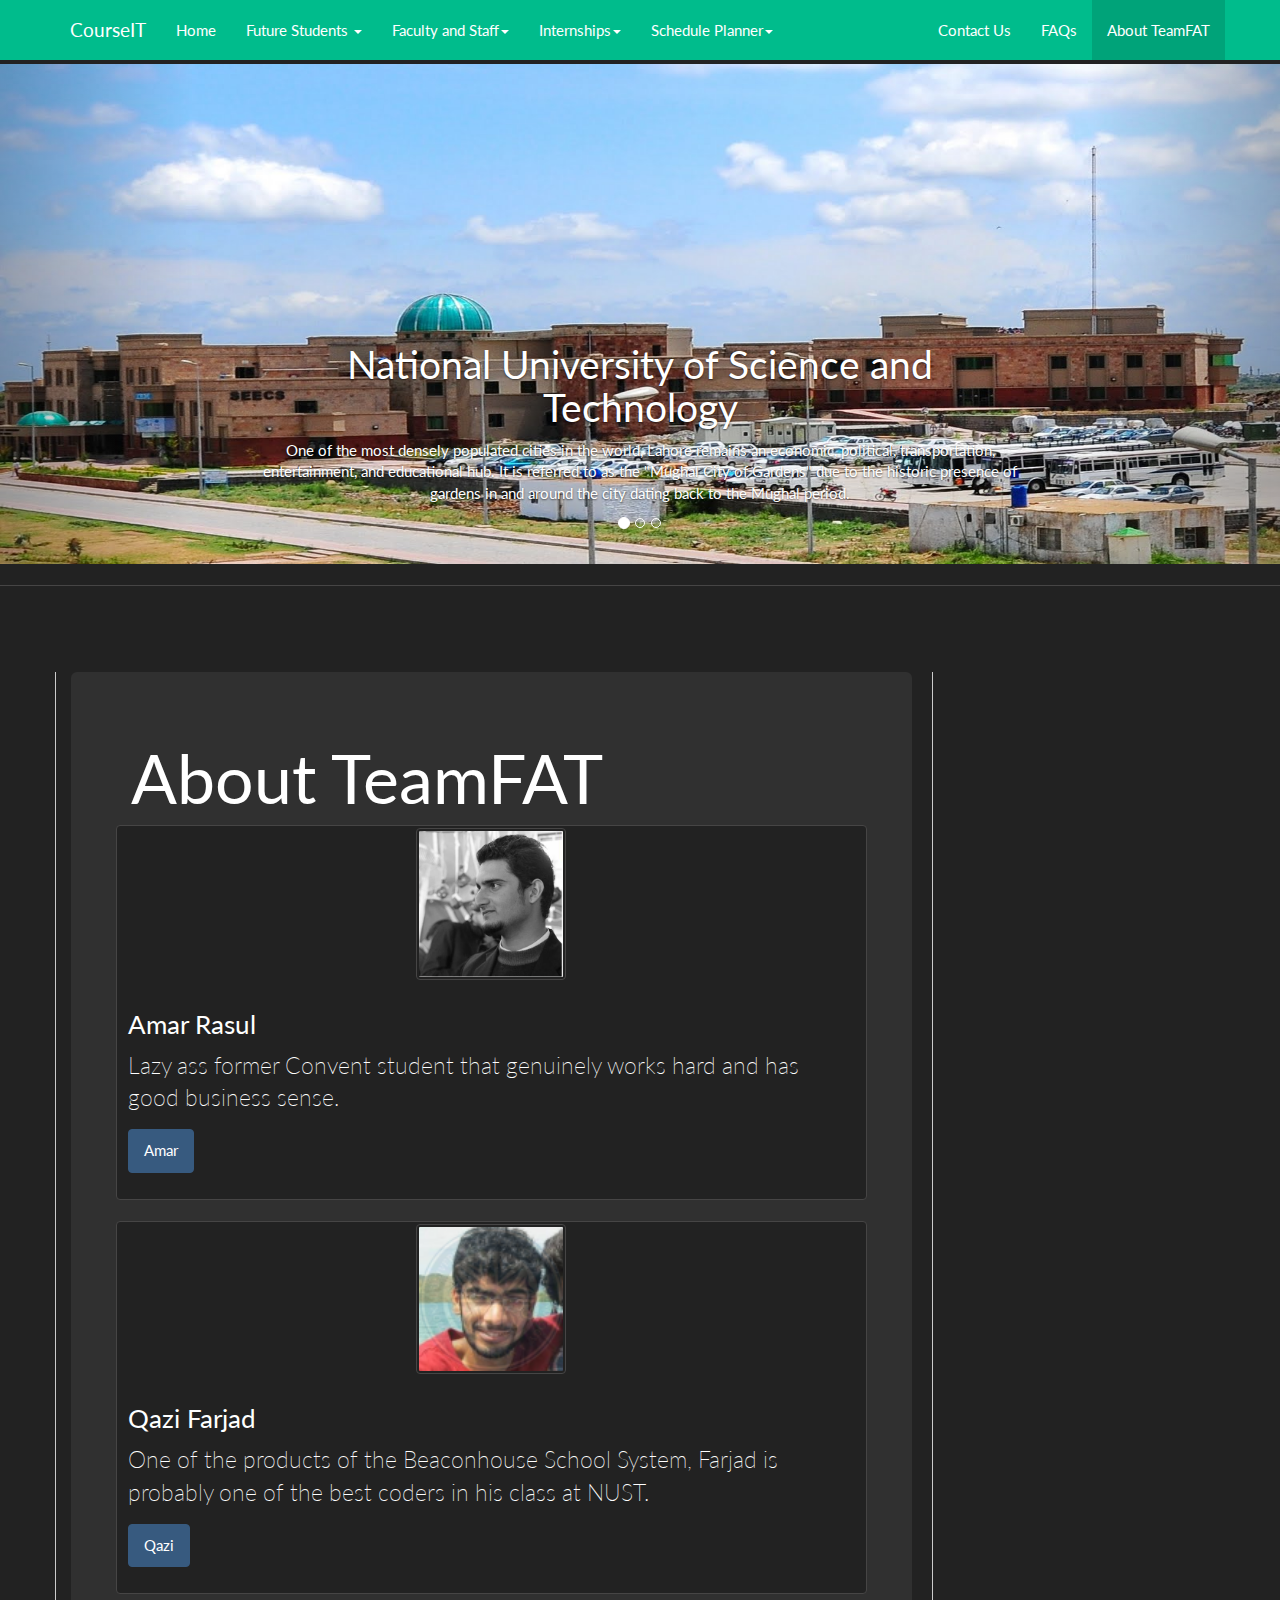
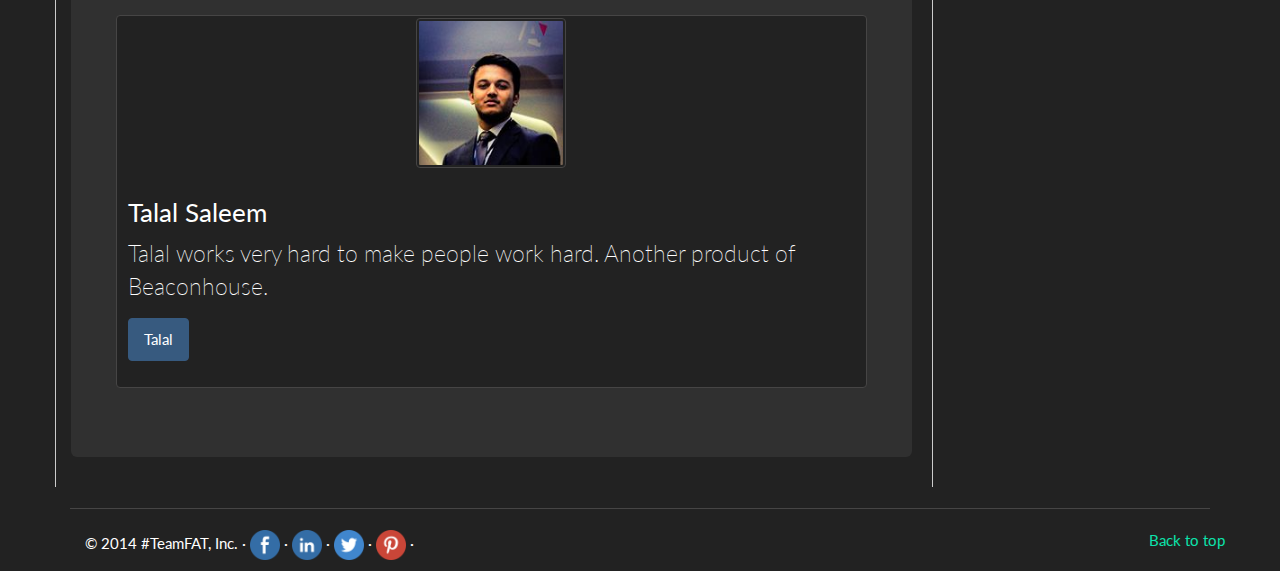
==== CourseIT_Proj/web/AboutTeamFAT.html @ bc56a55a "Linked AboutUs page, and minor other changes. 	new file:   CourseIT_Proj/web/AboutTeamFAT.html 	modi" ====
<!DOCTYPE html>
<html lang="en">
  <head>
    <meta charset="utf-8">
    <meta http-equiv="X-UA-Compatible" content="IE=edge">
    <meta name="viewport" content="width=device-width, initial-scale=1">
	<link rel="stylesheet" href="Dependencies\bootstrap.css" media="screen">

	
	
	
    <title>About TeamFAT</title>

    <!-- Bootstrap core CSS -->
    <link href="bootstrap.min.css" rel="stylesheet" type ="text/css">

    <!-- Custom styles for this template -->
    <link href="navbar-fixed-top.css" rel="stylesheet">
	
	<style>

	</style>

  </head>

  

    <!-- Fixed navbar -->
    <div class="navbar navbar-inverse navbar-fixed-top" role="navigation">
      <div class="container">
        <div class="navbar-header">
          <button type="button" class="navbar-toggle" data-toggle="collapse" data-target=".navbar-collapse">
            <span class="sr-only">Toggle navigation</span>
            <span class="icon-bar"></span>
            <span class="icon-bar"></span>
            <span class="icon-bar"></span>
          </button>
          <a class="navbar-brand" href="index.html">CourseIT</a>
        </div>
        <div class="navbar-collapse collapse">
          <ul class="nav navbar-nav">
            <li><a href="index.html">Home</a></li>
          
       
           <li class="dropdown">
              <a href="#" class="dropdown-toggle" data-toggle="dropdown">Future Students <b class="caret"></b></a>
              <ul class="dropdown-menu">
                <li><a href="#">Apply Now</a></li>
                <li><a href="#">Undergraduate Courses</a></li>
                <li><a href="#">Postgraduate Courses</a></li>
				 <li><a href="#">Internal Courses</a></li>
              </ul>
            </li>
			


			<li class="dropdown">
              <a href="#" class="dropdown-toggle" data-toggle="dropdown">Faculty and Staff<b class="caret"></b></a>
              <ul class="dropdown-menu">
                <li><a href="#">Course Rankings</a></li>
                <li><a href="#">Teacher Profiles</a></li>
                <li><a href="#">Professional Development</a></li>
				 <li><a href="#">Employment Opportunities</a></li>
              </ul>
            </li>
			
			<li class="dropdown">
              <a href="#" class="dropdown-toggle" data-toggle="dropdown">Internships<b class="caret"></b></a>
              <ul class="dropdown-menu">
                <li><a href="#">Foreign Linkages</a></li>
                <li><a href="#">Internship Opportunities</a></li>
              </ul>
            </li>
			
			<li class="dropdown">
              <a href="#" class="dropdown-toggle" data-toggle="dropdown">Schedule Planner<b class="caret"></b></a>
              <ul class="dropdown-menu">
                <li><a href="#">Calendar</a></li>
                <li><a href="#">Class Timings</a></li>
				<li><a href="#">Make a payment</a></li>
              </ul>
            </li>
			

          </ul>
          <ul class="nav navbar-nav navbar-right">
            <li><a href="../navbar/">Contact Us</a></li>
            <li><a href="../navbar-static-top/">FAQs</a></li>
            <li class="active"><a href="./">About TeamFAT</a></li>
          </ul>
        </div><!--/.nav-collapse -->
      </div>
    </div>
	
	 <hr class="featurette-divider">
	</br>


	  <!-- Carousel
    ================================================== -->
    <div id="myCarousel" class="carousel slide" data-ride="carousel">
      <!-- Indicators -->
      <ol class="carousel-indicators">
        <li data-target="#myCarousel" data-slide-to="0" class="active"></li>
        <li data-target="#myCarousel" data-slide-to="1"></li>
        <li data-target="#myCarousel" data-slide-to="2"></li>
      </ol>
      <div class="carousel-inner">
        <div class="item active">
          <img src="Images\nust_1.jpg" style="height:500px;width:100%;" alt="First slide">
          <div class="container">
            <div class="carousel-caption">
              <h1>National University of Science and Technology</h1>
              <p>One of the most densely populated cities in the world, Lahore remains an economic, political, transportation, entertainment, and educational hub. It is referred to as the "Mughal City of Gardens" due to the historic presence of gardens in and around the city dating back to the Mughal period.</p>
			  
            </div>
          </div>
        </div>
        <div class="item">
          <img src="Images\lums.jpg" style="height:500px;width:100%;"  alt="Second slide">
          <div class="container">
            <div class="carousel-caption">
              <h1>Lahore University of Managemetn and Sciences</h1>
              <p>Forever Supportor</p>
             
            </div>
          </div>
        </div>
		 <div class="item">
          <img src="Images\Harvard.jpg" style="height:500px;width:100%;"  alt="Third slide">
          <div class="container">
            <div class="carousel-caption">
              <h1>Harvard Business School</h1>
              <p>Forever Supportor</p>
            </div>
          </div>
        </div>
       
      </div>
      <a class="left carousel-control" href="#myCarousel" data-slide="prev"><span class="glyphicon glyphicon-chevron-left"></span></a>
      <a class="right carousel-control" href="#myCarousel" data-slide="next"><span class="glyphicon glyphicon-chevron-right"></span></a>
    </div><!-- /.carousel -->


 <hr class="featurette-divider">

    <div class="container" style="color:white">
	
      <br>
	    <br>
		  <br>
		    
<div class="row">
	  
	   <!--<div class="col-md-3">
     <h2>News And Events</h2>
          <ul class="media-list">
  <li class="media">
    <a class="pull-left" href="#">
      <img class="media-object" src="news.jpg" alt="..." width ="70" height ="70">
    </a>
    <div class="media-body">
      <b><h4 class="media-heading">NewsLetter</h4></b>
	  <h5>Techcrunch publishes Seecs article!</h5>
    </div>
  </li>
</ul>

	<ul class="media-list">
  <li class="media">
    <a class="pull-left" href="#">
      <img class="media-object" src="robot.jpg" alt="..." width ="70" height ="70">
    </a>
    <div class="media-body">
      <b><h4 class="media-heading">Robotics</h4></b>
	  <h5>Seecs and Smme work together to create Pakistan's 1st Robot.</h5>
    </div>
  </li>
</ul>

	<ul class="media-list">
  <li class="media">
    <a class="pull-left" href="#">
      <img class="media-object" src="health.jpg" alt="..." width ="70" height ="70">
    </a>
    <div class="media-body">
      <b><h4 class="media-heading">Medicine</h4></b>
	  <h5>SEECS alumini in association with Shifa works to repair damaged human limbs.</h5>
    </div>
  </li>
</ul>

<ul class="media-list">
  <li class="media">
    <a class="pull-left" href="#">
      <img class="media-object" src="sports.jpg" alt="..." width ="70" height ="70">
    </a>
    <div class="media-body">
      <b><h4 class="media-heading">Sports</h4></b>
	  <h5>Workshop set up in NUST to study the dynamics involved in water sports to increase the efficiency of motorboats.</h5>
    </div>
  </li>
</ul>
        </div> -->
	  
       
		
<div class="col-md-9" style="padding-right:20px; border-right: 1px solid #ccc;border-left: 1px solid #ccc;">
         
<div class="jumbotron">
        <h1>About TeamFAT</h1>

<div class="row">
  <!--<div class="col-sm-6 col-md-4"> -->
    <div class="thumbnail">
      <img src = "Images\Amar.png" height = "150" width = "150" class="img-thumbnail" alt="Qazi Farjad">
      <div class="caption">
        <h3>Amar Rasul</h3>
        <p>Lazy ass former Convent student that genuinely works hard and has good business sense.
        <p><a href="https://www.facebook.com/amar.rasul14" class="btn btn-primary" role="button">Amar</p></a>
        <!--<p><a href="#" class="btn btn-primary" role="button">Button</a> <a href="#" class="btn btn-default" role="button">Button</a></p> -->
      </div>
    </div>
  <!-- </div> -->
</div>
		
<div class="row">
  <!--<div class="col-sm-6 col-md-4"> -->
    <div class="thumbnail">
      <img src = "Images\Qazi.png" height = "150" width = "150" class="img-thumbnail" alt="Qazi Farjad">
      <div class="caption">
        <h3>Qazi Farjad</h3>
        <p>One of the products of the Beaconhouse School System, Farjad is probably one of the best coders in his class at NUST.
        <p><a href="https://www.facebook.com/qazi.farjad" class="btn btn-primary" role="button">Qazi</p></a>
        <!--<p><a href="#" class="btn btn-primary" role="button">Button</a> <a href="#" class="btn btn-default" role="button">Button</a></p> -->
      </div>
    </div>
  <!-- </div> -->
</div>

<div class="row">
  <!--<div class="col-sm-6 col-md-4"> -->
    <div class="thumbnail">
      <img src = "Images\Talal.jpg" height = "150" width = "150" class="img-thumbnail" alt="Talal Saleem">
      <div class="caption">
        <h3>Talal Saleem</h3>
        <p>Talal works very hard to make people work hard. Another product of Beaconhouse.
        <p><a href="https://www.facebook.com/MTS.27" class="btn btn-primary" role="button">Talal</p></a>
        <!--<p><a href="#" class="btn btn-primary" role="button">Button</a> <a href="#" class="btn btn-default" role="button">Button</a></p> -->
      </div>
    </div>
  <!-- </div> -->
</div>


</div>		
		
		
		

      
  
  
  

		
		
		
      </div>
</div>
<!-- /container -->
	<hr class="featurette-divider">
	<div class="container marketing">
	 <footer>
        <p class="pull-right"><a href="#">Back to top</a></p>
		
        <p>&copy; 2014 #TeamFAT, Inc. &middot; 
		<a href="#">
		<img src="facebook.png" href="#" style="width:30px;height:30px;">
		</a> &middot; 
		<a href="#">
		<img src="linkedin.png" href="#" style="width:30px;height:30px;">
		</a> &middot; 
		<a href="#">
		<img src="twitter.png" href="#" style="width:30px;height:30px;">
		</a> &middot; 
		<a href="#">
		<img src="pinterest.png" href="#" style="width:30px;height:30px;">
		</a> &middot; 
		</p>
      </footer>
	  </div>
    <!-- Bootstrap core JavaScript
    ================================================== -->
    <!-- Placed at the end of the document so the pages load faster -->
        <script type='text/javascript' src="Dependencies\jquery-2.1.1.js"></script>
        <script type='text/javascript' src="Dependencies\bootstrap\js\bootstrap.min.js"></script>  
  </body>
</html>
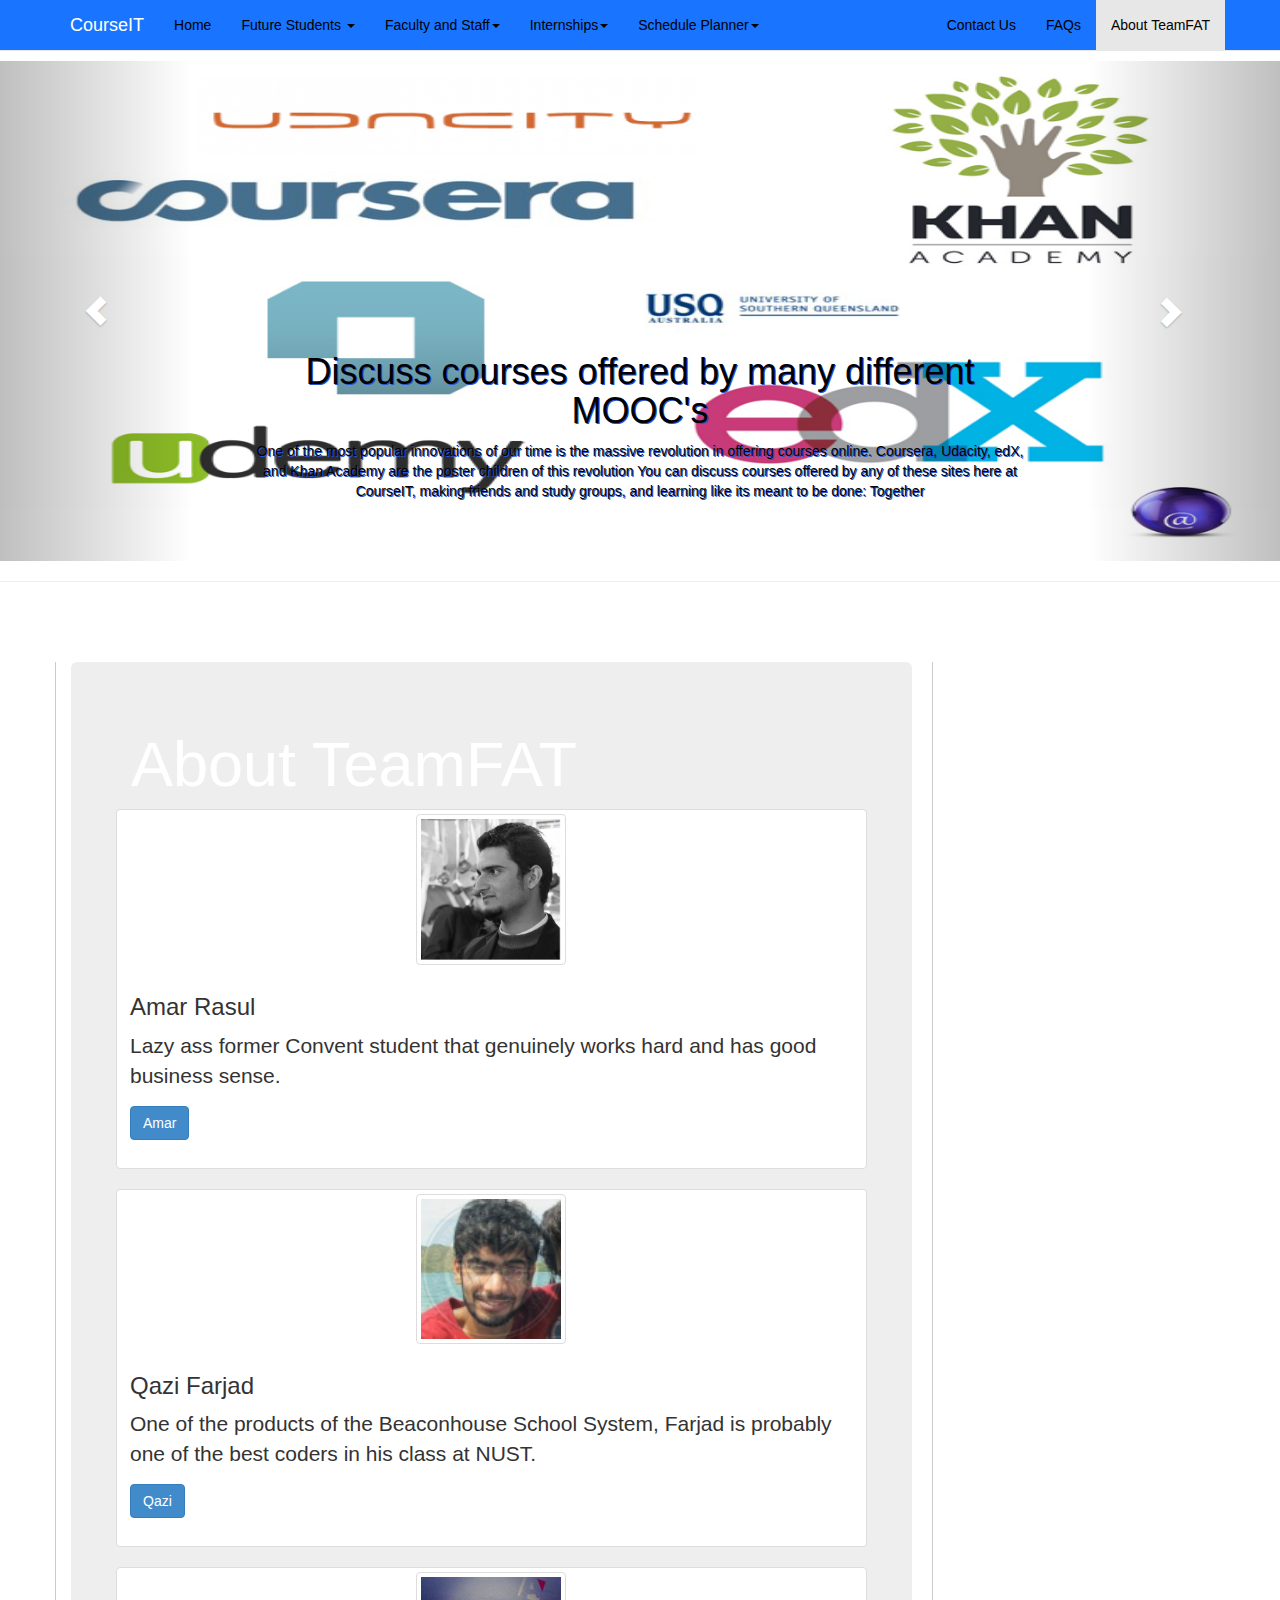
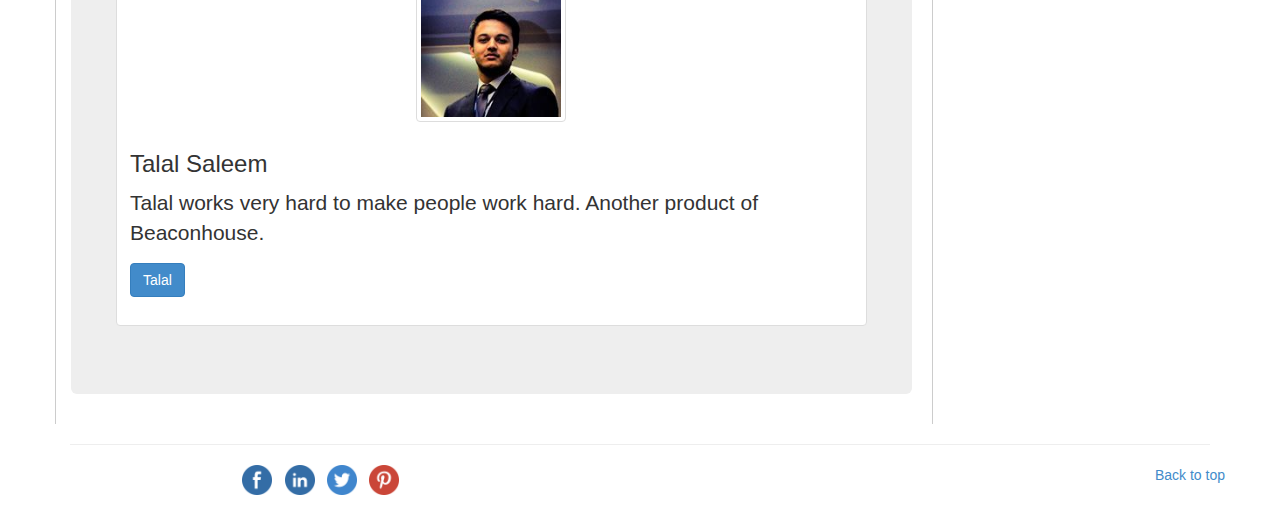
==== commit cb886e21: "Made Lots of Changes, Some Cosmetic Fixes. Mostly changed Profile-Landing and index.html" ====
--- a/CourseIT_Proj/web/AboutTeamFAT.html
+++ b/CourseIT_Proj/web/AboutTeamFAT.html
@@ -4,19 +4,13 @@
     <meta charset="utf-8">
     <meta http-equiv="X-UA-Compatible" content="IE=edge">
     <meta name="viewport" content="width=device-width, initial-scale=1">
-	<link rel="stylesheet" href="Dependencies\bootstrap.css" media="screen">
+    <link rel="stylesheet" href="Dependencies\bootstrap\css\bootstrap.css" media="screen">
 
 	
 	
 	
     <title>About TeamFAT</title>
 
-    <!-- Bootstrap core CSS -->
-    <link href="bootstrap.min.css" rel="stylesheet" type ="text/css">
-
-    <!-- Custom styles for this template -->
-    <link href="navbar-fixed-top.css" rel="stylesheet">
-	
 	<style>
 
 	</style>
@@ -26,7 +20,7 @@
   
 
     <!-- Fixed navbar -->
-    <div class="navbar navbar-inverse navbar-fixed-top" role="navigation">
+    <div class="navbar navbar-default navbar-fixed-top" role="navigation">
       <div class="container">
         <div class="navbar-header">
           <button type="button" class="navbar-toggle" data-toggle="collapse" data-target=".navbar-collapse">
@@ -107,21 +101,22 @@
       </ol>
       <div class="carousel-inner">
         <div class="item active">
-          <img src="Images\nust_1.jpg" style="height:500px;width:100%;" alt="First slide">
+          <img src="Images\courseraSplashScr.png" style="height:500px;width:100%;" alt="First slide">
           <div class="container">
             <div class="carousel-caption">
-              <h1>National University of Science and Technology</h1>
-              <p>One of the most densely populated cities in the world, Lahore remains an economic, political, transportation, entertainment, and educational hub. It is referred to as the "Mughal City of Gardens" due to the historic presence of gardens in and around the city dating back to the Mughal period.</p>
+              <h1 style = "color: #000;text-shadow: 1px 1px #2953CF;">Discuss courses offered by many different MOOC's</h1>
+              <p style = "color: #000;text-shadow: 1px 1px #2953CF;">One of the most popular innovations of our time is the massive revolution in offering courses online. Coursera, Udacity, edX, and Khan Academy are the poster children of this revolution
+              You can discuss courses offered by any of these sites here at CourseIT, making friends and study groups, and learning like its meant to be done: Together</p>
 			  
             </div>
           </div>
         </div>
         <div class="item">
-          <img src="Images\lums.jpg" style="height:500px;width:100%;"  alt="Second slide">
+          <img src="Images\univs.jpg" style="height:500px;width:100%;"  alt="Second slide">
           <div class="container">
             <div class="carousel-caption">
-              <h1>Lahore University of Managemetn and Sciences</h1>
-              <p>Forever Supportor</p>
+              <h1 style = "color: #000;text-shadow: 1px 1px #2953CF;">Associated Universities</h1>
+              <p style = "color: #000;text-shadow: 1px 1px #2953CF;">These are some of the Universities whose courses you will find at the popular MOOC's, and most probably find reviews and discussion boards about them right here at CourseIT</p>
              
             </div>
           </div>
@@ -130,8 +125,8 @@
           <img src="Images\Harvard.jpg" style="height:500px;width:100%;"  alt="Third slide">
           <div class="container">
             <div class="carousel-caption">
-              <h1>Harvard Business School</h1>
-              <p>Forever Supportor</p>
+              <h1>Harvard University</h1>
+              <p>Harvard University if world-renowned for keeping their courses and course content open to the world, while also accompanying them with in-lecture videos and Examination Samples</p>
             </div>
           </div>
         </div>
@@ -276,16 +271,16 @@
 		
         <p>&copy; 2014 #TeamFAT, Inc. &middot; 
 		<a href="#">
-		<img src="facebook.png" href="#" style="width:30px;height:30px;">
-		</a> &middot; 
-		<a href="#">
-		<img src="linkedin.png" href="#" style="width:30px;height:30px;">
-		</a> &middot; 
-		<a href="#">
-		<img src="twitter.png" href="#" style="width:30px;height:30px;">
-		</a> &middot; 
-		<a href="#">
-		<img src="pinterest.png" href="#" style="width:30px;height:30px;">
+		<img src="Images\facebook.png" href="#" style="width:30px;height:30px;">
+		</a> &middot; 
+		<a href="#">
+		<img src="Images\linkedin.png" href="#" style="width:30px;height:30px;">
+		</a> &middot; 
+		<a href="#">
+		<img src="Images\twitter.png" href="#" style="width:30px;height:30px;">
+		</a> &middot; 
+		<a href="#">
+		<img src="Images\pinterest.png" href="#" style="width:30px;height:30px;">
 		</a> &middot; 
 		</p>
       </footer>
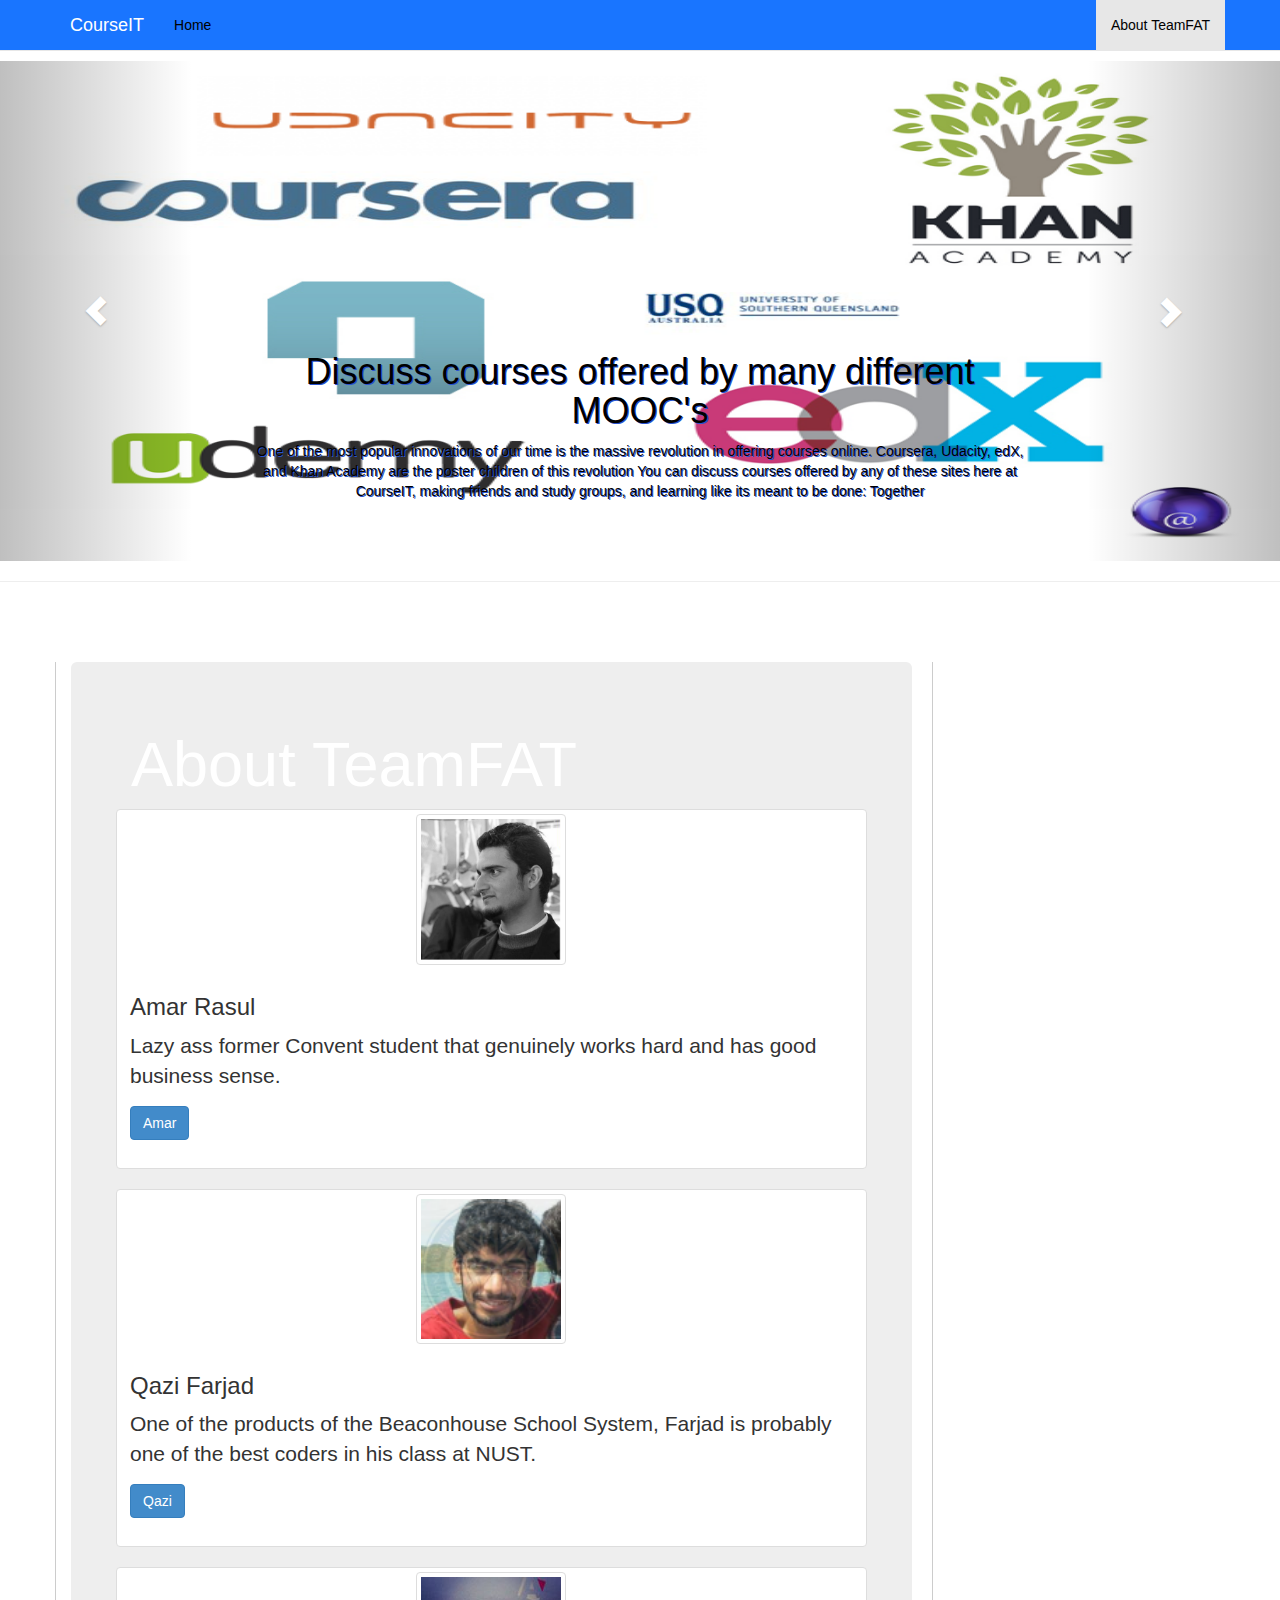
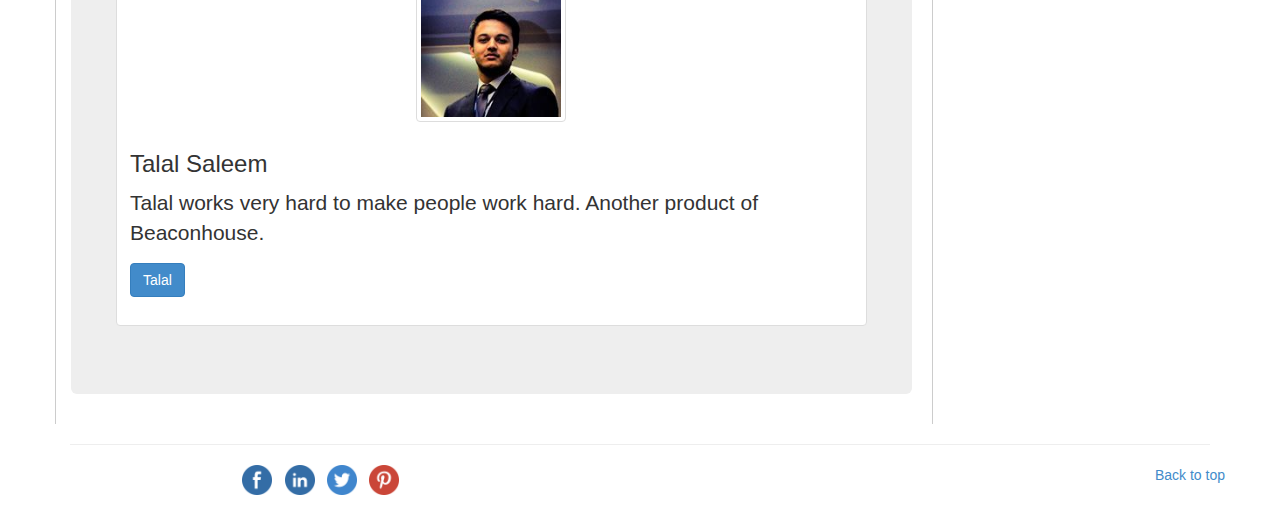
==== commit be484475: "Final Commit, Magar Koi ni we got good enough marks" ====
--- a/CourseIT_Proj/web/AboutTeamFAT.html
+++ b/CourseIT_Proj/web/AboutTeamFAT.html
@@ -35,52 +35,10 @@
           <ul class="nav navbar-nav">
             <li><a href="index.html">Home</a></li>
           
-       
-           <li class="dropdown">
-              <a href="#" class="dropdown-toggle" data-toggle="dropdown">Future Students <b class="caret"></b></a>
-              <ul class="dropdown-menu">
-                <li><a href="#">Apply Now</a></li>
-                <li><a href="#">Undergraduate Courses</a></li>
-                <li><a href="#">Postgraduate Courses</a></li>
-				 <li><a href="#">Internal Courses</a></li>
-              </ul>
-            </li>
-			
-
-
-			<li class="dropdown">
-              <a href="#" class="dropdown-toggle" data-toggle="dropdown">Faculty and Staff<b class="caret"></b></a>
-              <ul class="dropdown-menu">
-                <li><a href="#">Course Rankings</a></li>
-                <li><a href="#">Teacher Profiles</a></li>
-                <li><a href="#">Professional Development</a></li>
-				 <li><a href="#">Employment Opportunities</a></li>
-              </ul>
-            </li>
-			
-			<li class="dropdown">
-              <a href="#" class="dropdown-toggle" data-toggle="dropdown">Internships<b class="caret"></b></a>
-              <ul class="dropdown-menu">
-                <li><a href="#">Foreign Linkages</a></li>
-                <li><a href="#">Internship Opportunities</a></li>
-              </ul>
-            </li>
-			
-			<li class="dropdown">
-              <a href="#" class="dropdown-toggle" data-toggle="dropdown">Schedule Planner<b class="caret"></b></a>
-              <ul class="dropdown-menu">
-                <li><a href="#">Calendar</a></li>
-                <li><a href="#">Class Timings</a></li>
-				<li><a href="#">Make a payment</a></li>
-              </ul>
-            </li>
-			
 
           </ul>
           <ul class="nav navbar-nav navbar-right">
-            <li><a href="../navbar/">Contact Us</a></li>
-            <li><a href="../navbar-static-top/">FAQs</a></li>
-            <li class="active"><a href="./">About TeamFAT</a></li>
+            <li class="active"><a href="#">About TeamFAT</a></li>
           </ul>
         </div><!--/.nav-collapse -->
       </div>
@@ -147,57 +105,6 @@
 		    
 <div class="row">
 	  
-	   <!--<div class="col-md-3">
-     <h2>News And Events</h2>
-          <ul class="media-list">
-  <li class="media">
-    <a class="pull-left" href="#">
-      <img class="media-object" src="news.jpg" alt="..." width ="70" height ="70">
-    </a>
-    <div class="media-body">
-      <b><h4 class="media-heading">NewsLetter</h4></b>
-	  <h5>Techcrunch publishes Seecs article!</h5>
-    </div>
-  </li>
-</ul>
-
-	<ul class="media-list">
-  <li class="media">
-    <a class="pull-left" href="#">
-      <img class="media-object" src="robot.jpg" alt="..." width ="70" height ="70">
-    </a>
-    <div class="media-body">
-      <b><h4 class="media-heading">Robotics</h4></b>
-	  <h5>Seecs and Smme work together to create Pakistan's 1st Robot.</h5>
-    </div>
-  </li>
-</ul>
-
-	<ul class="media-list">
-  <li class="media">
-    <a class="pull-left" href="#">
-      <img class="media-object" src="health.jpg" alt="..." width ="70" height ="70">
-    </a>
-    <div class="media-body">
-      <b><h4 class="media-heading">Medicine</h4></b>
-	  <h5>SEECS alumini in association with Shifa works to repair damaged human limbs.</h5>
-    </div>
-  </li>
-</ul>
-
-<ul class="media-list">
-  <li class="media">
-    <a class="pull-left" href="#">
-      <img class="media-object" src="sports.jpg" alt="..." width ="70" height ="70">
-    </a>
-    <div class="media-body">
-      <b><h4 class="media-heading">Sports</h4></b>
-	  <h5>Workshop set up in NUST to study the dynamics involved in water sports to increase the efficiency of motorboats.</h5>
-    </div>
-  </li>
-</ul>
-        </div> -->
-	  
        
 		
 <div class="col-md-9" style="padding-right:20px; border-right: 1px solid #ccc;border-left: 1px solid #ccc;">
